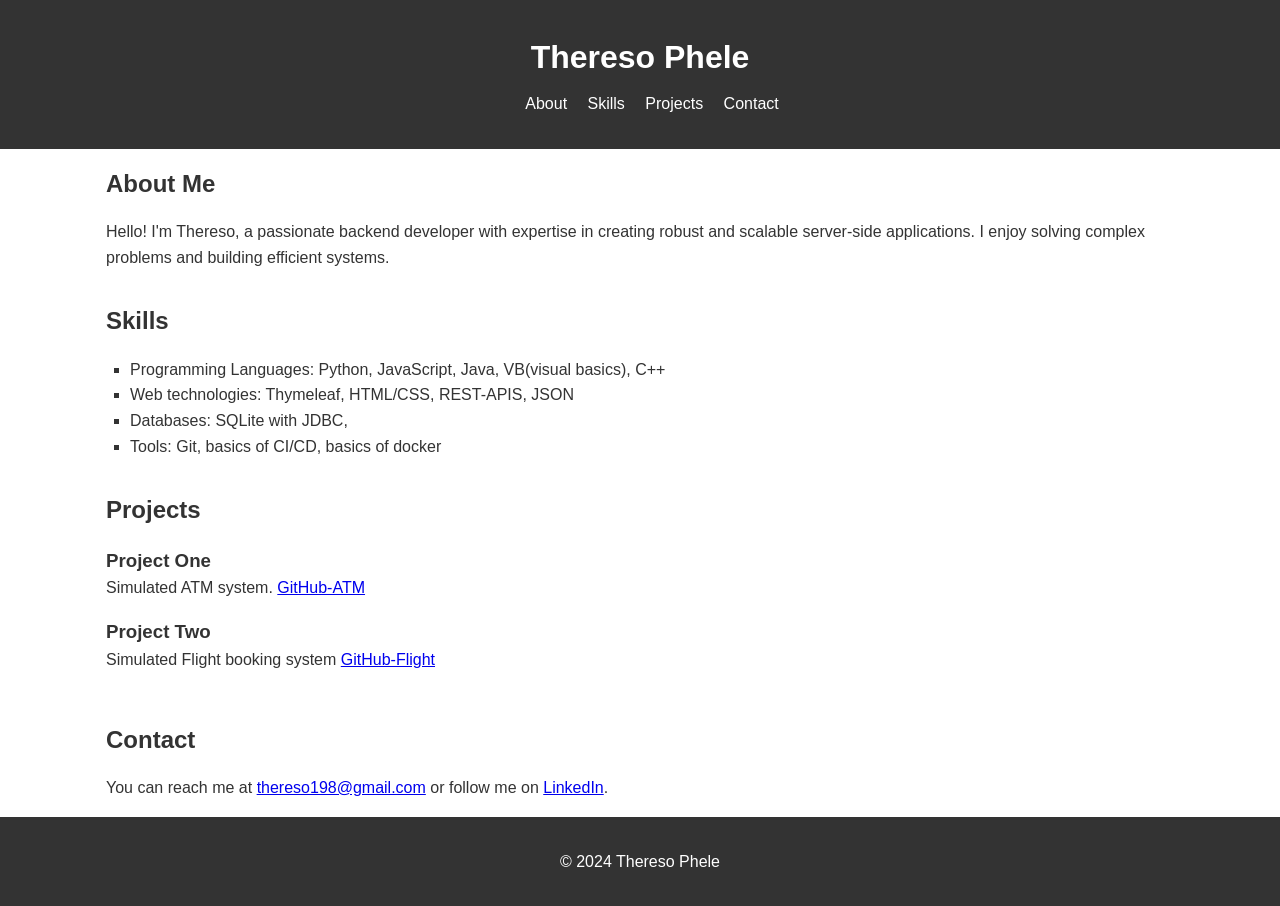
==== src/main/resources/html/index.html @ b421122d "added simple html/css" ====
<!DOCTYPE html>
<html lang="en">
<head>
    <meta charset="UTF-8">
    <meta name="viewport" content="width=device-width, initial-scale=1.0">
    <title>Thereso_Phele software-developer-Portfolio</title>
    <link rel="stylesheet" href="css/style.css">
</head>
<body>
<header>
    <div class="container">
        <h1>Thereso Phele</h1>
        <nav>
            <ul>
                <li><a href="#about">About</a></li>
                <li><a href="#skills">Skills</a></li>
                <li><a href="#projects">Projects</a></li>
                <li><a href="#contact">Contact</a></li>
            </ul>
        </nav>
    </div>
</header>

<section id="about" class="container">
    <h2>About Me</h2>
    <p>Hello! I'm Thereso, a passionate backend developer with expertise in creating robust and scalable server-side applications. I enjoy solving complex problems and building efficient systems.</p>
</section>

<section id="skills" class="container">
    <h2>Skills</h2>
    <ul>
        <li>Programming Languages: Python, JavaScript, Java, VB(visual basics), C++</li>
        <li>Web technologies: Thymeleaf, HTML/CSS, REST-APIS, JSON</li>
        <li>Databases: SQLite with JDBC,</li>
        <li>Tools: Git, basics of CI/CD, basics of docker</li>
    </ul>
</section>

<section id="projects" class="container">
    <h2>Projects</h2>
    <div class="project">
        <h3>Project One</h3>
        <p>Simulated ATM system. <a href="https://github.com/TerryPhele/Simulated_ATM">GitHub-ATM</a></p>
    </div>
    <div class="project">
        <h3>Project Two</h3>
        <p>Simulated Flight booking system <a href="https://github.com/TerryPhele/simulated_flight_booking_system">GitHub-Flight</a></p>
    </div>
</section>

<section id="contact" class="container">
    <h2>Contact</h2>
    <p>You can reach me at <a href="mailto:thereso198@gmail.com">thereso198@gmail.com</a> or follow me on <a href="https://linkedin.com/in/thereso-phele-71a54a226">LinkedIn</a>.</p>
</section>

<footer>
    <div class="container">
        <p>&copy; 2024 Thereso Phele</p>
    </div>
</footer>
<script src="scripts.js"></script>
</body>
</html>
---- src/main/resources/html/css/style.css ----
/* Basic reset */
* {
    margin: 0;
    padding: 0;
    box-sizing: border-box;
}

body {
    font-family: Arial, sans-serif;
    line-height: 1.6;
    color: #333;
}

header {
    background: #333;
    color: #fff;
    padding: 1rem 0;
    text-align: center;
}

header h1 {
    margin-bottom: 0.5rem;
}

header nav ul {
    list-style: none;
}

header nav ul li {
    display: inline;
    margin: 0 0.5rem;
}

header nav ul li a {
    color: #fff;
    text-decoration: none;
}

.container {
    max-width: 1100px;
    margin: 0 auto;
    padding: 1rem;
}

section {
    margin: 2rem 0;
}

h2 {
    margin-bottom: 1rem;
    color: #333;
}

ul {
    list-style-type: square;
    margin-left: 1.5rem;
}

.project {
    margin-bottom: 1rem;
}

footer {
    background: #333;
    color: #fff;
    text-align: center;
    padding: 1rem 0;
}

footer p {
    margin: 0;
}

@media (max-width: 768px) {
    header nav ul li {
        display: block;
        margin: 0.5rem 0;
    }
}
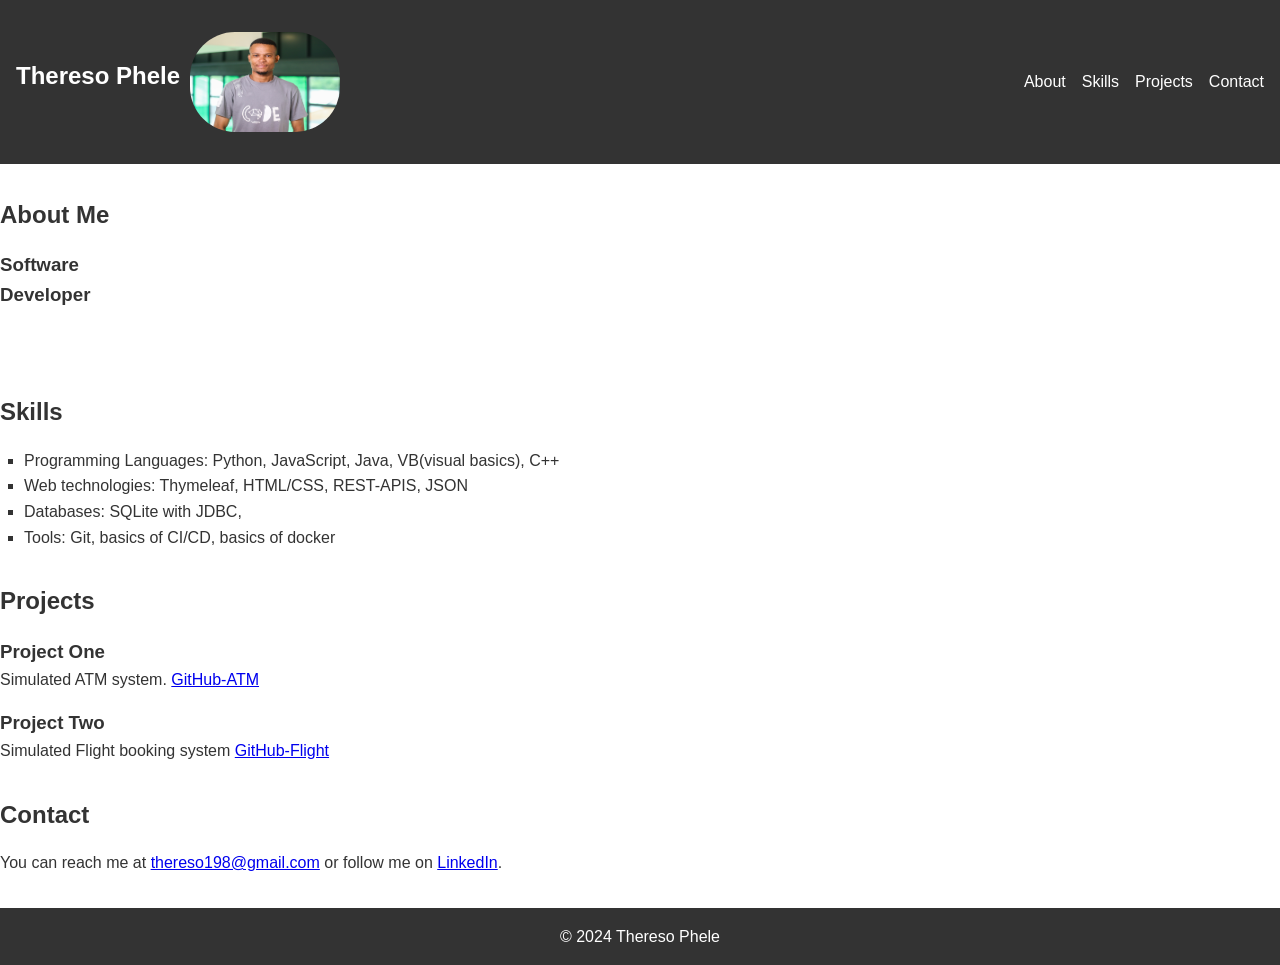
==== commit 484f9f76: "modified the navigation part" ====
--- a/src/main/resources/html/index.html
+++ b/src/main/resources/html/index.html
@@ -9,20 +9,32 @@
 <body>
 <header>
     <div class="container">
-        <h1>Thereso Phele</h1>
+        <div class="profile" id="profile">
+            <h1>Thereso Phele</h1>
+            <img src="pictures/profile.jpg" >
+        </div>
+        
         <nav>
-            <ul>
-                <li><a href="#about">About</a></li>
-                <li><a href="#skills">Skills</a></li>
-                <li><a href="#projects">Projects</a></li>
-                <li><a href="#contact">Contact</a></li>
-            </ul>
+            <div class="menu-container">
+                <div class="menu-toggle" id="menu-toggle">
+                    <div class="bar"></div>
+                    <div class="bar"></div>
+                    <div class="bar"></div>
+                </div>
+                <ul id="nav-links">
+                    <li><a href="#about">About</a></li>
+                    <li><a href="#skills">Skills</a></li>
+                    <li><a href="#projects">Projects</a></li>
+                    <li><a href="#contact">Contact</a></li>
+                </ul>
+            </div>
         </nav>
     </div>
 </header>
 
 <section id="about" class="container">
     <h2>About Me</h2>
+    <h3>Software</br>Developer</h3>
     <p>Hello! I'm Thereso, a passionate backend developer with expertise in creating robust and scalable server-side applications. I enjoy solving complex problems and building efficient systems.</p>
 </section>
 
@@ -58,6 +70,6 @@
         <p>&copy; 2024 Thereso Phele</p>
     </div>
 </footer>
-<script src="scripts.js"></script>
+<script src="script/script.js"></script>
 </body>
 </html>
--- a/src/main/resources/html/css/style.css
+++ b/src/main/resources/html/css/style.css
@@ -18,28 +18,139 @@
     text-align: center;
 }
 
+header .container {
+    display: flex;
+    justify-content: space-between;
+    align-items: center;
+    padding: 1rem;
+}
+
 header h1 {
     margin-bottom: 0.5rem;
+    font-size: 1.5rem;
+}
+
+header nav {
+    position: relative;
+}
+
+
+
+.profile{
+   display: flex;
+   justify-content: space-between;
+}
+
+.profile h1{
+  margin-top: 25px;
+}
+.profile img {
+   margin-left: 10px;
+   width: 150px;
+   height: 100px;
+   border-radius: 45px;
 }
 
 header nav ul {
     list-style: none;
+    display:flex;
 }
 
 header nav ul li {
     display: inline;
-    margin: 0 0.5rem;
+    margin-left: 1rem;
 }
 
 header nav ul li a {
     color: #fff;
     text-decoration: none;
+    font-size:1rem;
 }
 
-.container {
-    max-width: 1100px;
-    margin: 0 auto;
-    padding: 1rem;
+.menu-container {
+    display: flex;
+    flex-direction: column;
+    align-items: flex-start;
+    width: 100%;
+}
+
+.menu-toggle {
+    display: none;
+    flex-direction: column;
+    cursor: pointer;
+}
+
+.menu-toggle .bar {
+    height: 3px;
+    width: 25px;
+    background-color: white;
+    margin: 4px 0;
+}
+
+.menu-toggle.active .bar:nth-child(1) {
+    transform: rotate(45deg) translate(5px, 5px);
+    height: 1px;
+
+}
+
+.menu-toggle.active .bar:nth-child(2) {
+    opacity: 0;
+}
+
+.menu-toggle.active .bar:nth-child(3) {
+    transform: rotate(-45deg) translate(10px, -10px);
+     height: 1px;
+}
+
+@media (max-width: 768px) {
+    header .container {
+        flex-direction: row;
+        align-items: flex-start;
+    }
+
+    .menu-container {
+        width: 100%;
+
+    }
+
+    header .container nav ul {
+        flex-direction: column;
+        display: none;
+    }
+
+    header .container nav ul.active {
+        display: flex;
+
+    }
+
+    header .container nav ul{
+        margin:0;
+    }
+
+    header .container nav ul li {
+        margin: 0.0rem 0;
+        width: 100%;
+        text-align: left;
+    }
+
+    .menu-toggle {
+        display: flex;
+    }
+
+
+}
+
+#about p{
+  opacity: 0;
+  transition: opacity 0.5s ease;
+}
+
+#about:hover p {
+    opacity: 1;
+}
+
+#about.active p {
+    opacity: 1;
 }
 
 section {
@@ -71,9 +182,4 @@
     margin: 0;
 }
 
-@media (max-width: 768px) {
-    header nav ul li {
-        display: block;
-        margin: 0.5rem 0;
-    }
-}
+
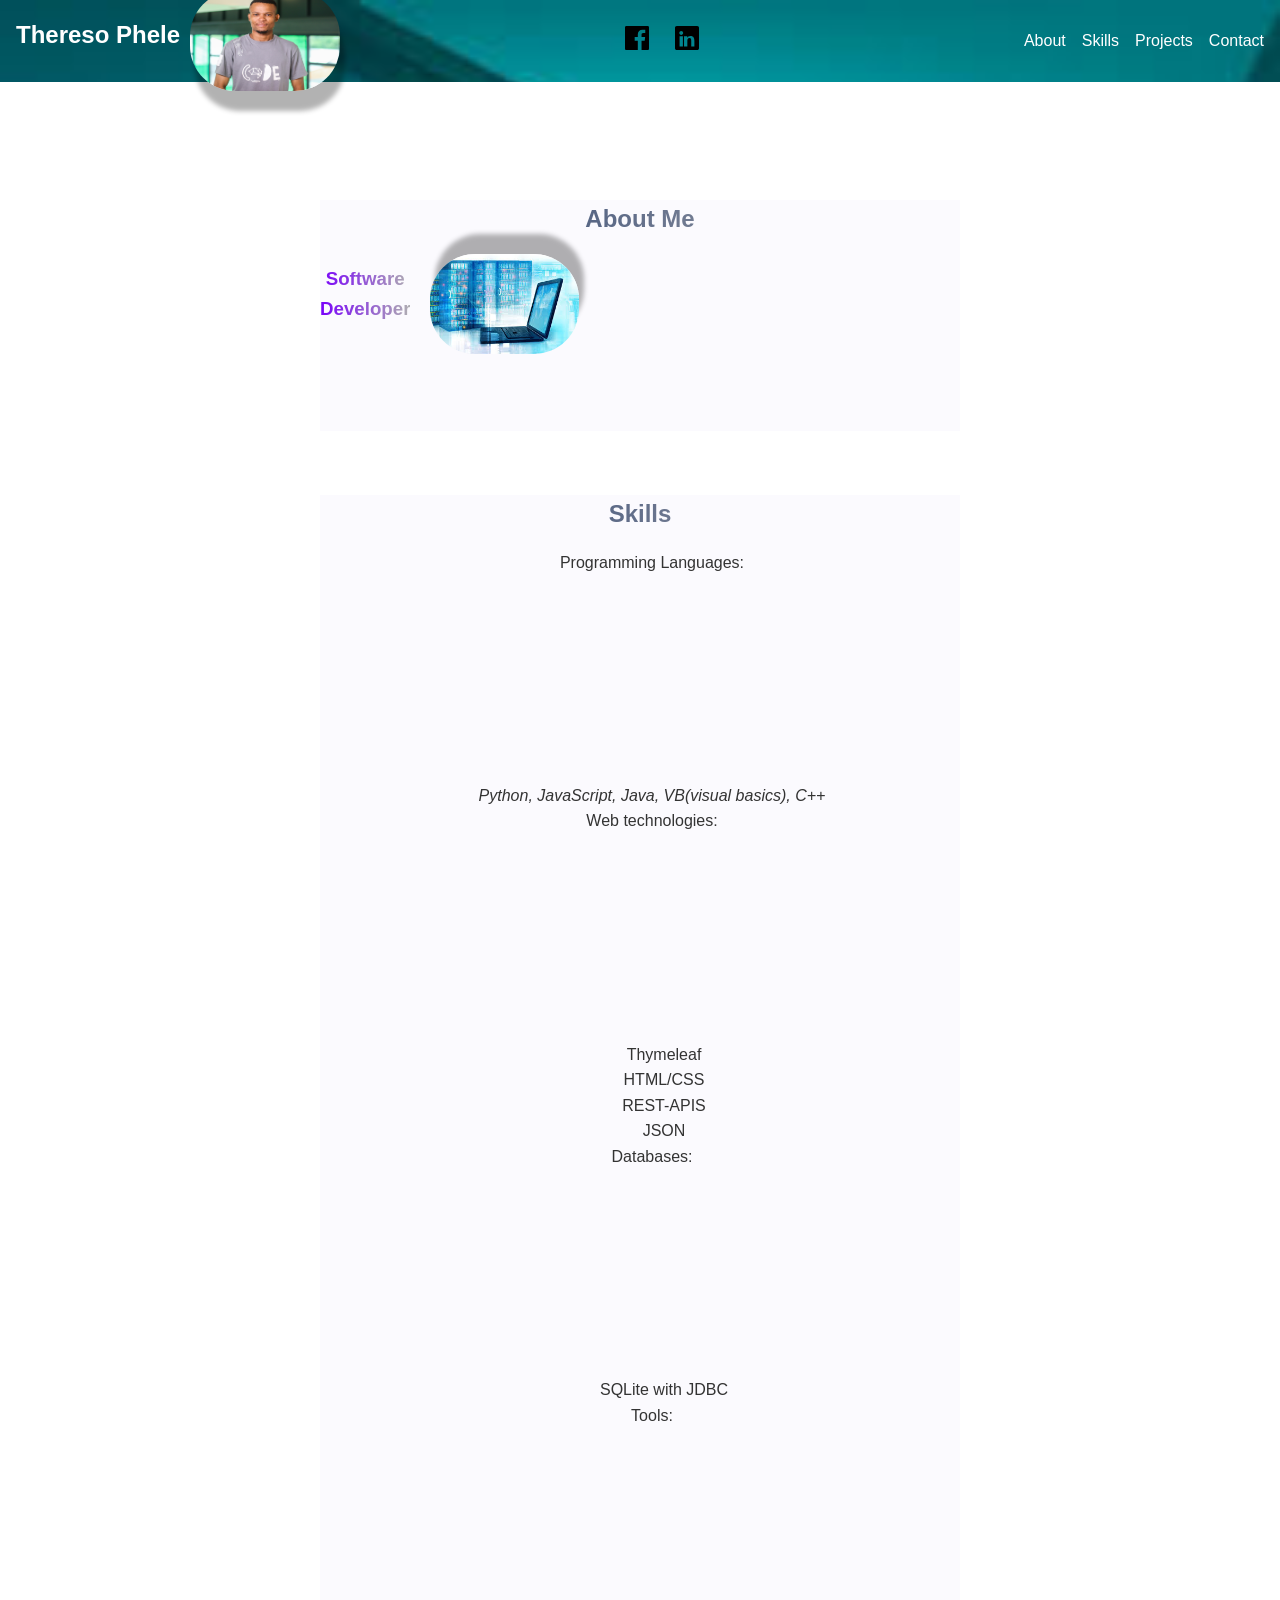
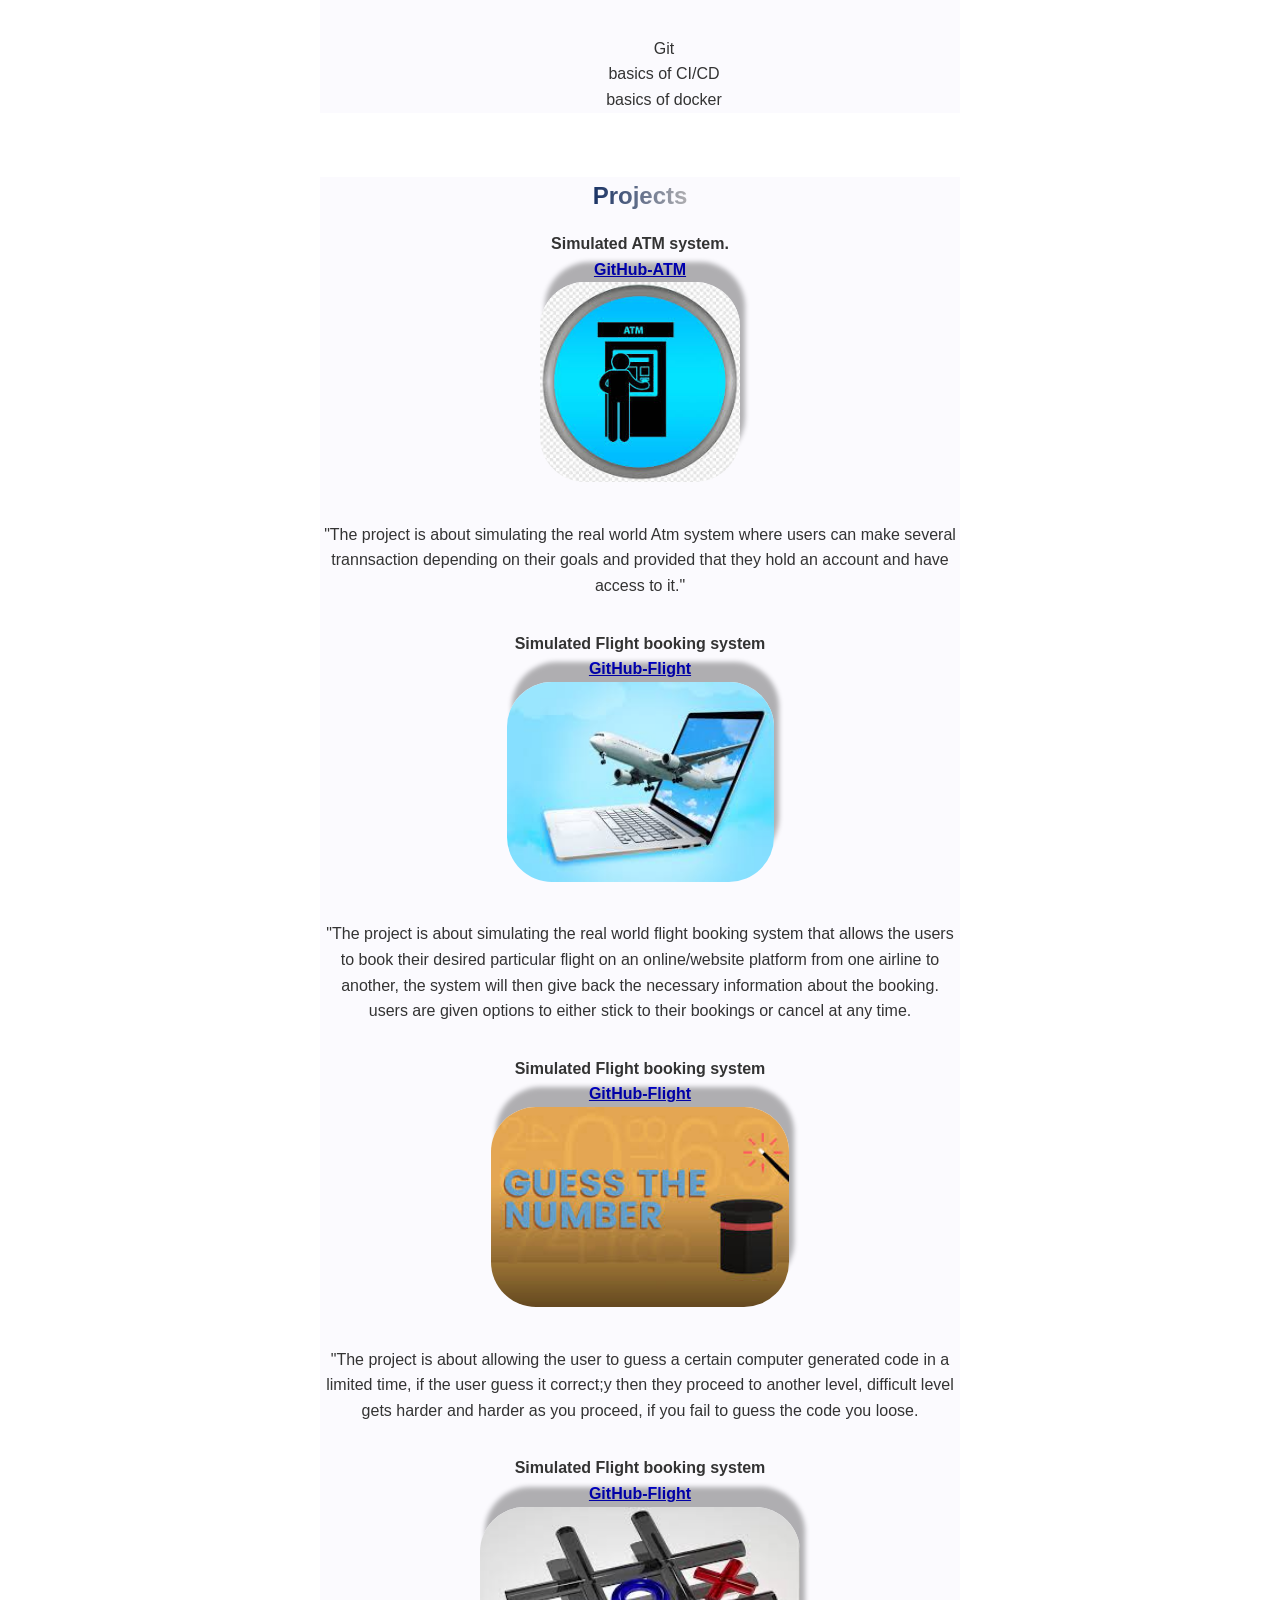
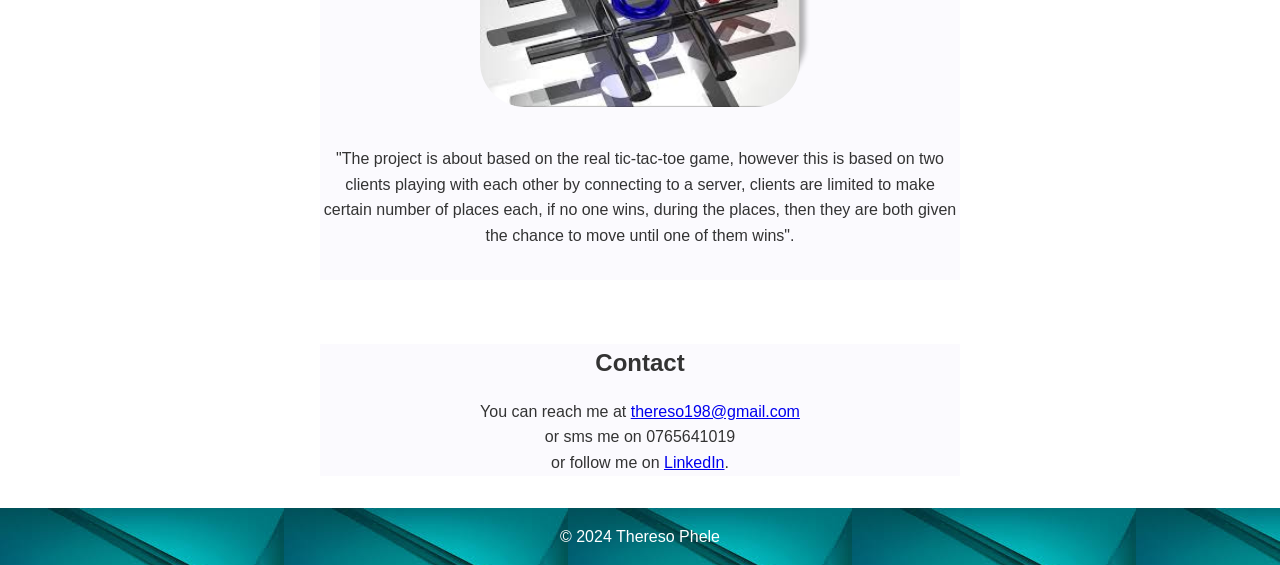
==== commit 65ea1431: "almost done" ====
--- a/src/main/resources/html/index.html
+++ b/src/main/resources/html/index.html
@@ -12,6 +12,17 @@
         <div class="profile" id="profile">
             <h1>Thereso Phele</h1>
             <img src="pictures/profile.jpg" >
+        </div>
+
+        <div class="contact-nav">
+            <a href="https://www.facebook.com" target="_blank">
+                <svg xmlns="http://www.w3.org/2000/svg" width="24" height="24" viewBox="0 0 24 24">
+                    <path d="M22.675 0h-21.35c-.732 0-1.325.593-1.325 1.325v21.351c0 .731.593 1.324 1.325 1.324h11.482v-9.294h-3.128v-3.622h3.128v-2.671c0-3.1 1.894-4.788 4.66-4.788 1.325 0 2.463.099 2.795.143v3.241l-1.917.001c-1.504 0-1.794.715-1.794 1.763v2.311h3.587l-.467 3.622h-3.12v9.293h6.116c.73 0 1.323-.593 1.323-1.324v-21.351c0-.732-.593-1.325-1.324-1.325z"/></svg>
+            </a>
+            <a href="https://www.linkedin.com" target="_blank">
+                <svg xmlns="http://www.w3.org/2000/svg" width="24" height="24" viewBox="0 0 24 24"><path d="M22.225 0h-20.451c-.982 0-1.774.793-1.774 1.775v20.451c0 .982.792 1.774 1.774 1.774h20.451c.982 0 1.774-.792 1.774-1.774v-20.451c0-.982-.792-1.775-1.774-1.775zm-14.326 20.452h-3.319v-10.125h3.319v10.125zm-1.659-11.552c-1.061 0-1.922-.861-1.922-1.922 0-1.06.861-1.921 1.922-1.921 1.06 0 1.921.861 1.921 1.921 0 1.061-.861 1.922-1.921 1.922zm13.319 11.552h-3.319v-5.443c0-1.295-.027-2.964-1.805-2.964-1.804 0-2.08 1.409-2.08 2.868v5.539h-3.319v-10.125h3.182v1.384h.045c.443-.839 1.526-1.722 3.143-1.722 3.36 0 3.982 2.212 3.982 5.088v5.375z"/></svg>
+            </a>
+
         </div>
         
         <nav>
@@ -32,39 +43,114 @@
     </div>
 </header>
 
-<section id="about" class="container">
-    <h2>About Me</h2>
-    <h3>Software</br>Developer</h3>
-    <p>Hello! I'm Thereso, a passionate backend developer with expertise in creating robust and scalable server-side applications. I enjoy solving complex problems and building efficient systems.</p>
-</section>
+<div class="main-content"  id="main-content">
+    <section id="about" class="container">
+        <h2 class="gradient-text2">About Me</h2>
+         <div>
+             <h3 class="gradient-text">Software</br>Developer</h3>
+             <img src="pictures/about.jpg">
+         </div>
 
-<section id="skills" class="container">
-    <h2>Skills</h2>
-    <ul>
-        <li>Programming Languages: Python, JavaScript, Java, VB(visual basics), C++</li>
-        <li>Web technologies: Thymeleaf, HTML/CSS, REST-APIS, JSON</li>
-        <li>Databases: SQLite with JDBC,</li>
-        <li>Tools: Git, basics of CI/CD, basics of docker</li>
-    </ul>
-</section>
+        <p  class="gradient-text2">Hello! I'm Thereso, a passionate backend developer with expertise in creating robust and scalable server-side applications. I enjoy solving complex problems and building efficient systems.</p>
+    </section>
 
-<section id="projects" class="container">
-    <h2>Projects</h2>
-    <div class="project">
-        <h3>Project One</h3>
-        <p>Simulated ATM system. <a href="https://github.com/TerryPhele/Simulated_ATM">GitHub-ATM</a></p>
-    </div>
-    <div class="project">
-        <h3>Project Two</h3>
-        <p>Simulated Flight booking system <a href="https://github.com/TerryPhele/simulated_flight_booking_system">GitHub-Flight</a></p>
-    </div>
-</section>
+    <section id="skills" class="container">
+        <h2 class="gradient-text2">Skills</h2>
+        <ul>
+            <li class="languages">Programming Languages:
+                <p><img id="skillspicture" src="pictures/skills.jpg"/></p>
+                <p>
+                    <em>
+                        <span id="python">Python,</span>
+                        <span id="javascript">JavaScript,</span>
+                        <span id="java">Java,</span>
+                        <span id="vb">VB(visual basics),</span>
+                        <span id="c++"> C++</span>
+                    </em>
+                </p>
+            </li>
 
-<section id="contact" class="container">
-    <h2>Contact</h2>
-    <p>You can reach me at <a href="mailto:thereso198@gmail.com">thereso198@gmail.com</a> or follow me on <a href="https://linkedin.com/in/thereso-phele-71a54a226">LinkedIn</a>.</p>
-</section>
+            <li class="webTech">Web technologies:
+                <p><img id="webpicture" src="pictures/webTech.jpg"/></p>
+                <ul>
+                    <li id="thymeleaf">Thymeleaf</li>
+                    <li id="html">HTML/CSS</li>
+                    <li id="Api"> REST-APIS</li>
+                    <li id="Json">JSON</li>
+                </ul>
 
+            </li>
+
+            <li  class="database">Databases:
+                <p><img id="databasepicture" src="pictures/database.png"/></p>
+                <ul>
+                    <li id="sqlite">SQLite with JDBC</li>
+                </ul>
+            </li>
+
+            <li  class="tools">Tools:
+                <p><img id="toolspicture" src="pictures/tools.jpg"/></p>
+                <ul>
+                    <li id="git">Git</li>
+                    <li id="cicd">basics of CI/CD</li>
+                    <li id="docker">basics of docker</li>
+                </ul>
+            </li>
+        </ul>
+
+    </section>
+
+    <section id="projects" class="container">
+        <h2 class="gradient-text2">Projects</h2>
+        <div class="project1">
+            <h4>Simulated ATM system. </br> <a href="https://github.com/TerryPhele/Simulated_ATM">GitHub-ATM</a></h4>
+            <img id="atm" src="pictures/atm.jpg"/>
+            <section class="description">
+                "The project is about simulating the real world Atm system where users can make several trannsaction depending on their
+                goals and provided that they hold an account and have access to it."
+            </section>
+
+        </div>
+        <div class="project2">
+            <h4>Simulated Flight booking system </br> <a href="https://github.com/TerryPhele/simulated_flight_booking_system">GitHub-Flight</a></h4>
+            <img id="flight" src="pictures/flight.jpg"/>
+            <section class="description">
+                "The project is about simulating the real world flight booking system that allows the users to book their desired particular flight on an online/website platform from one airline to another,
+                the system will then give back the necessary information about the booking. users are given options to either stick to their bookings or cancel
+                at any time.
+            </section>
+        </div>
+
+        <div class="project3">
+            <h4>Simulated Flight booking system</br> <a href="https://github.com/TerryPhele/simulated_flight_booking_system">GitHub-Flight</a></h4>
+            <img id="numbermatcher" src="pictures/guessNumber.jpg"/>
+            <section class="description">
+                "The project is about allowing the user to guess a certain computer generated code in a limited time, if the user guess it correct;y then
+                they proceed to another level, difficult level gets harder and harder as you proceed, if you fail to guess the code you loose.
+            </section>
+        </div>
+
+        <div class="project4">
+            <h4>Simulated Flight booking system </br> <a href="https://github.com/TerryPhele/simulated_flight_booking_system">GitHub-Flight</a></h4>
+            <div class="image-container">
+                <img  id="tictactoe" src="pictures/tictactoe.jpg"/>
+            </div>
+
+            <section class="description">
+               "The project is about based on  the real tic-tac-toe game, however this is based on two clients playing with each
+                other by connecting to a server, clients are limited to make certain number of places each, if no one wins,
+                during the places, then they are both given the chance to move until one of them wins".
+            </section>
+        </div>
+    </section>
+
+    <section id="contact" class="container">
+        <h2>Contact</h2>
+        <p>You can reach me at <a href="mailto:thereso198@gmail.com">thereso198@gmail.com</a>
+            </br>or sms me on 0765641019</br>
+            or follow me on <a href="https://linkedin.com/in/thereso-phele-71a54a226">LinkedIn</a>.</p>
+    </section>
+</div>
 <footer>
     <div class="container">
         <p>&copy; 2024 Thereso Phele</p>
--- a/src/main/resources/html/css/style.css
+++ b/src/main/resources/html/css/style.css
@@ -9,13 +9,33 @@
     font-family: Arial, sans-serif;
     line-height: 1.6;
     color: #333;
+    text-align:center;
+
+}
+
+.contact-nav a{
+   margin-left: 20px;
+   width: 30px;
+   height: 30px;
+   border-radius: 45px;
 }
 
 header {
+
+    width:100%;
     background: #333;
     color: #fff;
     padding: 1rem 0;
     text-align: center;
+    background-image: url("bodyTwo.jpg");
+    background-repeat:no repeat;
+    background-size:cover;
+    position:fixed;
+    z-index:2;
+    he
+}
+#header{
+    position:fixed;
 }
 
 header .container {
@@ -34,6 +54,10 @@
     position: relative;
 }
 
+header nav .menu-container a:hover{
+   background-color: white;
+   color: black;
+}
 
 
 .profile{
@@ -49,6 +73,7 @@
    width: 150px;
    height: 100px;
    border-radius: 45px;
+   box-shadow: 5px 20px 5px rgba(0, 0, 0, 0.3);
 }
 
 header nav ul {
@@ -102,11 +127,309 @@
      height: 1px;
 }
 
-@media (max-width: 768px) {
+
+.main-content {
+    display: flex;
+    flex-direction: column;
+    align-items: center;
+    background-repeat:no repeat;
+    background-size:cover;
+}
+
+#about {
+    margin-top:200px;
+    width : 50%;
+    background-color:rgba(210,204,240,0.1);
+    text-align: center;
+
+}
+#about div{
+    display: flex;
+    transition:transform 1s ease;
+}
+#about h3{
+    margin-top:10px;
+
+}
+#about div img{
+    margin-left:20px;
+    height: 100px;
+    border-radius: 45px;
+}
+
+#about:hover {
+     box-shadow: 5px 5px 50px rgba(0, 0, 0, 0.3);
+}
+#about p{
+  opacity: 0;
+  transform: translateX(60%);
+  transition: opacity 1s ease, transform 0.5s ease;
+}
+
+#about:hover p {
+    opacity: 1;
+    transform: translateX(0);
+}
+#about:hover div{
+   transform: translateX(30%);
+}
+
+#about.active p {
+    opacity: 1;
+    transform: translateX(0);
+}
+#about img{
+    height: 200px;
+    border-radius: 45px;
+    box-shadow: 5px -20px 5px rgba(0, 0, 0, 0.3);
+}
+
+.gradient-text {
+    background: linear-gradient(to right, rgba(120, 0, 250, 1), rgba(0, 0, 0, 0.3));
+    -webkit-background-clip: text;
+    -webkit-text-fill-color: transparent;
+    background-clip: text;
+    text-fill-color: transparent;
+    transition: background 0.5s ease, opacity 0.5s ease; /* Optional for smooth transitions */
+}
+.gradient-text2 {
+    background: linear-gradient(to right, rgba(25, 50, 100, 1), rgba(0, 0, 0, 0.3));
+    -webkit-background-clip: text;
+    -webkit-text-fill-color: transparent;
+    background-clip: text;
+    text-fill-color: transparent;
+    transition: background 0.5s ease, opacity 0.5s ease; /* Optional for smooth transitions */
+}
+
+
+#skills {
+    width : 50%;
+    background-color:rgba(210,204,240,0.1);
+    text-align: center;
+    gap: 10px;
+}
+
+#skills img{
+    margin-left:20px;
+    height: 100px;
+    border-radius: 45px;
+}
+
+#skills:hover{
+    box-shadow: 5px 5px 50px rgba(0, 0, 0, 0.3);
+}
+
+.languages img{
+  opacity: 0;
+  transform: translateX(100%);
+  transition: opacity 1s ease, transform 0.5s ease;
+}
+.languages:hover img{
+    opacity: 1;
+    transform: translateX(0);
+}
+.languages:hover{
+   margin-right:20px;
+   box-shadow: 5px -20px 5px rgba(0, 0, 0, 0.3);
+   border-radius: 20px;
+}
+
+.webTech img{
+  opacity: 0;
+  transform: translateX(60%);
+  transition: opacity 1s ease, transform 0.5s ease;
+}
+.webTech:hover img{
+    opacity: 1;
+    transform: translateX(0);
+}
+
+.webTech:hover{
+   margin-right:20px;
+   box-shadow: 5px -20px 5px rgba(0, 0, 0, 0.3);
+   border-radius: 20px;
+}
+
+.database img{
+  opacity: 0;
+  transform: translateX(60%);
+  transition: opacity 1s ease, transform 0.5s ease;
+}
+.database:hover img{
+    opacity: 1;
+    transform: translateX(0);
+}
+
+.database:hover{
+   margin-right:20px;
+   box-shadow: 5px -20px 5px rgba(0, 0, 0, 0.3);
+   border-radius: 20px;
+}
+
+.tools img{
+  opacity: 0;
+  transform: translateX(60%);
+  transition: opacity 1s ease, transform 0.5s ease;
+}
+.tools:hover img{
+    opacity: 1;
+    transform: translateX(0);
+}
+
+.tools:hover{
+   margin-right:20px;
+   box-shadow: 5px -20px 5px rgba(0, 0, 0, 0.3);
+   border-radius: 20px;
+}
+
+#skills:hover .languages, .webTech, .database{
+    opacity: 1;
+    transform: translateX(0);
+}
+#skills img{
+    height: 200px;
+    border-radius: 45px;
+    box-shadow: 5px -20px 5px rgba(0, 0, 0, 0.3);
+}
+
+#projects {
+    display: flex;
+    flex-direction: column;
+    width : 50%;
+    background-color:rgba(210,204,240,0.1);
+    align-items:center;
+}
+
+#projects:hover{
+    box-shadow: 5px -20px 5px rgba(0, 0, 0, 0.3);
+}
+
+#projects img{
+    height: 200px;
+    border-radius: 45px;
+    box-shadow: 5px -20px 5px rgba(0, 0, 0, 0.3);
+}
+
+.project1:hover img{
+    opacity: 1;
+    transform: translateX(0);
+}
+
+.project1{
+    text-align:center;
+}
+
+.project1:hover{
+   margin-right:20px;
+   box-shadow: 5px -20px 5px rgba(0, 0, 0, 0.3);
+   border-radius: 20px;
+}
+
+#project1:hover{
+    opacity: 1;
+    transform: translateX(0);
+}
+
+.project2:hover img{
+    opacity: 1;
+    transform: translateX(0);
+}
+
+.project2{
+    text-align:center;
+}
+
+.project2:hover{
+   margin-right:20px;
+   box-shadow: 5px -20px 5px rgba(0, 0, 0, 0.3);
+   border-radius: 20px;
+}
+
+#project2:hover{
+    opacity: 1;
+    transform: translateX(0);
+}
+
+.project3:hover img{
+    opacity: 1;
+    transform: translateX(0);
+}
+
+.project3{
+    text-align:center;
+}
+
+.project3:hover{
+   margin-right:20px;
+   box-shadow: 5px -20px 5px rgba(0, 0, 0, 0.3);
+   border-radius: 20px;
+}
+
+#project3:hover{
+    opacity: 1;
+    transform: translateX(0);
+}
+
+.project4:hover img{
+    opacity: 1;
+    transform: translateX(0);
+}
+
+.project4{
+    text-align:center;
+}
+
+.project4:hover{
+   margin-right:20px;
+   box-shadow: 5px -20px 5px rgba(0, 0, 0, 0.3);
+   border-radius: 20px;
+}
+
+#project4:hover{
+    opacity: 1;
+    transform: translateX(0);
+}
+
+
+
+#contact {
+    width : 50%;
+    background-color:rgba(210,204,240,0.1);
+    text-align: center;
+}
+#contact:hover{
+    box-shadow: 5px -20px 5px rgba(0, 0, 0, 0.3);
+}
+
+@media (min-width: 975px){
+     header .container{
+        height : 50px;
+     }
+     header .container .contact-nav{
+             display: flex;
+             flex-direction:row;
+             margin-right: 20px;
+     }
+}
+
+@media (max-width:768px){
+     header .container .contact-nav{
+            display: flex;
+            flex-direction:column;
+            margin-right: 20px;
+        }
+}
+
+
+
+
+@media (max-width: 975px) {
     header .container {
         flex-direction: row;
         align-items: flex-start;
     }
+
+
 
     .menu-container {
         width: 100%;
@@ -134,24 +457,39 @@
     }
 
     .menu-toggle {
+
         display: flex;
     }
 
-
-}
-
-#about p{
-  opacity: 0;
-  transition: opacity 0.5s ease;
-}
-
-#about:hover p {
-    opacity: 1;
-}
-
-#about.active p {
-    opacity: 1;
-}
+    #about  div{
+
+       flex-direction: column;
+    }
+     #about:hover div{
+
+           flex-direction: column;
+           transform: translateX(0);
+     }
+     #about img{
+         height: 20%;
+         border-radius: 45px;
+     }
+
+      #skills img{
+          height: 100px;
+          width 80px;
+          border-radius: 45px;
+      }
+
+       #projects img{
+                height: 100px;
+                width 80px;
+                border-radius: 45px;
+       }
+
+
+}
+
 
 section {
     margin: 2rem 0;
@@ -163,7 +501,7 @@
 }
 
 ul {
-    list-style-type: square;
+    list-style-type: none;
     margin-left: 1.5rem;
 }
 
@@ -176,6 +514,7 @@
     color: #fff;
     text-align: center;
     padding: 1rem 0;
+    background-image: url("bodyTwo.jpg")
 }
 
 footer p {
